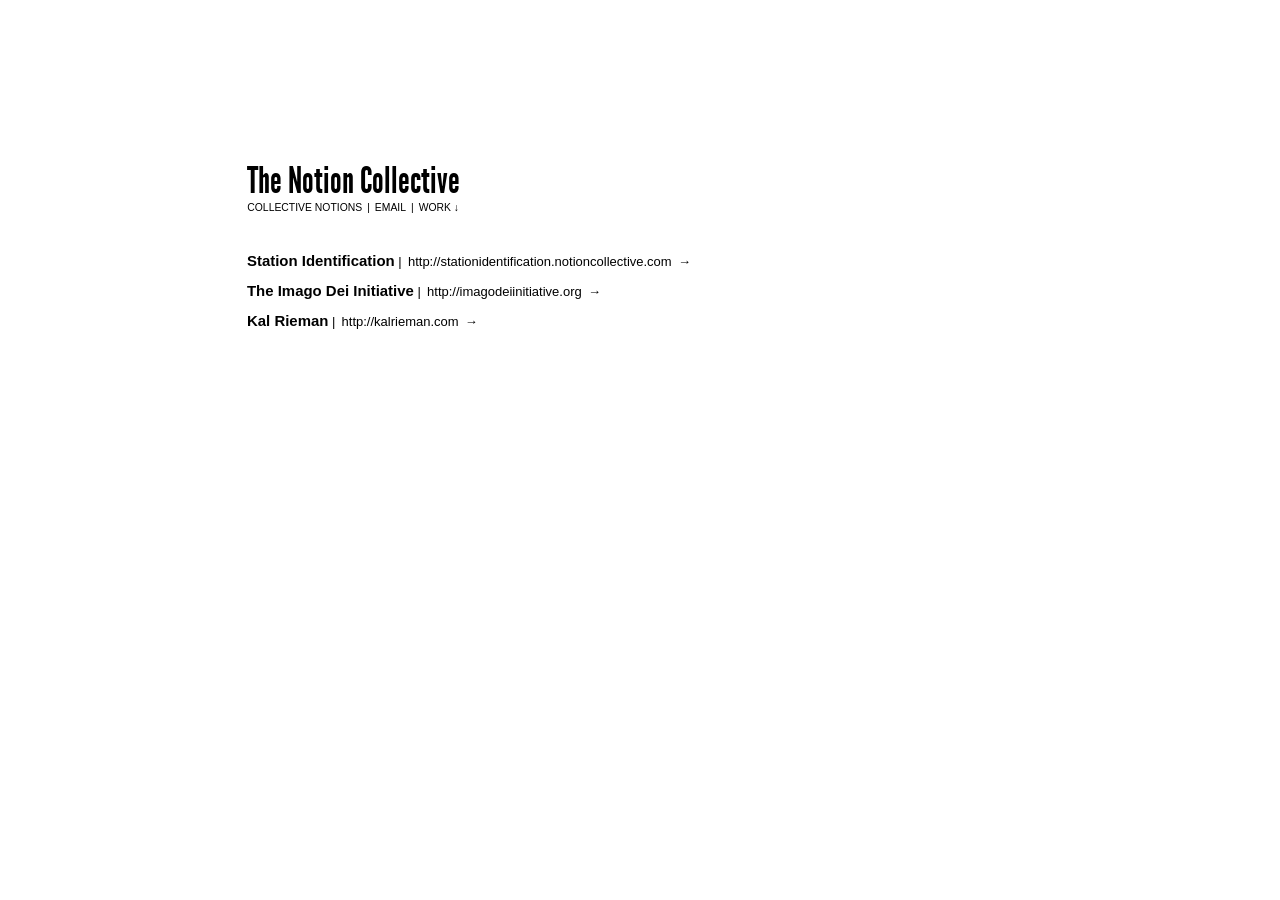
==== index.html @ 07ac953d "First commit" ====
<!DOCTYPE html>

<head>
		<meta http-equiv="content-type" content="text/html; charset=utf-8" />
		<meta name="author" content="Jason Bahling, Andy Dayton, Michael Eckblad, Jonathan Wohl, Candice Heberer" />
		<meta name="copyright" content="The Notion Collective" />
		<meta name="company" content="The Notion Collective" />
		<meta name="description" content="The Notion Collective. Great minds think together." />
		<meta name="keywords" content="art, design, consulting, creative, web development, brooklyn, nyc, collective, notion" />
		<meta name="google-site-verification" content="gkRR3Aqp-dMJk7prea4dMxhvWXp75kalBj8kU04eXpw" />

		
		<title>The Notion Collective</title>

		<script src="js/jquery-1.4.2.min.js" type="text/javascript" charset="utf-8"></script>
		<script src="js/jquery-ui-1.8.2.custom.min.js" type="text/javascript" charset="utf-8"></script>
		
		<script type="text/javascript" charset="utf-8">
			$(function(){
				$('#work_button').click(function(e) {
					e.preventDefault();
					$('#Work').toggle("blind", {}, 1000);
				});
			});
		</script>
		
		<link rel="stylesheet" href="css/main.css" type="text/css" media="screen" charset="utf-8" />
		
</head>

<body>
	
	<!-- activate js styles for auto-hiding -->
	<script type="text/javascript" charset="utf-8">$('body').addClass('js');</script>

	<div id="Container">
		<div id="Header">
			<h1><a href="/" title="that's us!">The Notion Collective</a></h1>
		</div>
		<div id="Nav">
			<a title="get to know us" href="http://notioncollective.tumblr.com">collective notions</a> |
			<a title="send us a message" href="mailto:info@notioncollective.com">email</a> |
			<a title="see what we've been up to" href="#" id="work_button">work &darr;</a>
		</div>
		<div id="Work">
			<ul id="work_list">
				<li><strong>Station Identification</strong> | <a target="_blank" title="our installation on top of Minneapolis' historic Foshay tower" href="http://stationidentification.notioncollective.com">http://stationidentification.notioncollective.com</a> &rarr;</li>
				<li><strong>The Imago Dei Initiative</strong> | <a target="_blank" title="check out our web and branding work for The Imago Dei Initiative" href="http://imagodeiinitiative.org">http://imagodeiinitiative.org</a> &rarr;</li>
				<li><strong>Kal Rieman</strong> | <a target="_blank" title="see Kal Rieman's website" href="http://kalrieman.com">http://kalrieman.com</a> &rarr;</li>
			</ul>
		</div>
	</div>

</body>
</html>
---- css/main.css ----
@font-face {
	font-family: 'LeagueGothicRegular';
	src: url('../fonts/league_gothic-webfont.eot');
	src: local('☺'), url('../fonts/league_gothic-webfont.woff') format('woff'), url('../fonts/league_gothic-webfont.ttf') format('truetype'), url('../fonts/league_gothic-webfont.svg#webfontD7vfotlG') format('svg');
	font-weight: normal;
	font-style: normal;
}


body {
	margin: 0;
	padding: 0;
	text-align: center;
	font-family: Helvetica, Arial, sans-serif;
	font-size: small;
	
}

a, a:link, a:visited {
	text-decoration: none;
	color: #000;
	padding: .2em;
}
a:hover {
	background: #000;
	color: #fff;
}

h1 {
	font-family: 'LeagueGothicRegular',Helvetica, Arial, sans-serif;
	font-weight: normal;
	font-size: 36px;
	margin-bottom: 0;
	/* text-shadow: #ccc 1px 1px 1px; */
}

h1 a, h1 a:link, h1 a:visited {
	padding: 0 .2em;
}

h1 a:hover {
	text-shadow: #333 1px 1px 1px;
}

ul {
	list-style: none;
	padding-left: 0;
}
ul li {
	margin: 1em;
	margin-left: 7px;
}

ul li strong {
	font-size: 115%;
/*	text-shadow: #ddd 1px 1px 1px;*/
}

#Container {
	width: 800px;
	margin: 0px auto;	
	text-align: left;			
}

#Header {
	margin-top: 20%;
}

#Nav {
	margin-left: .5em;
	text-align: left;
	text-transform: uppercase;
	font-size: 80%;
}

#Work {
	margin-top: 3em;
}

body.js #Work { display: none; }
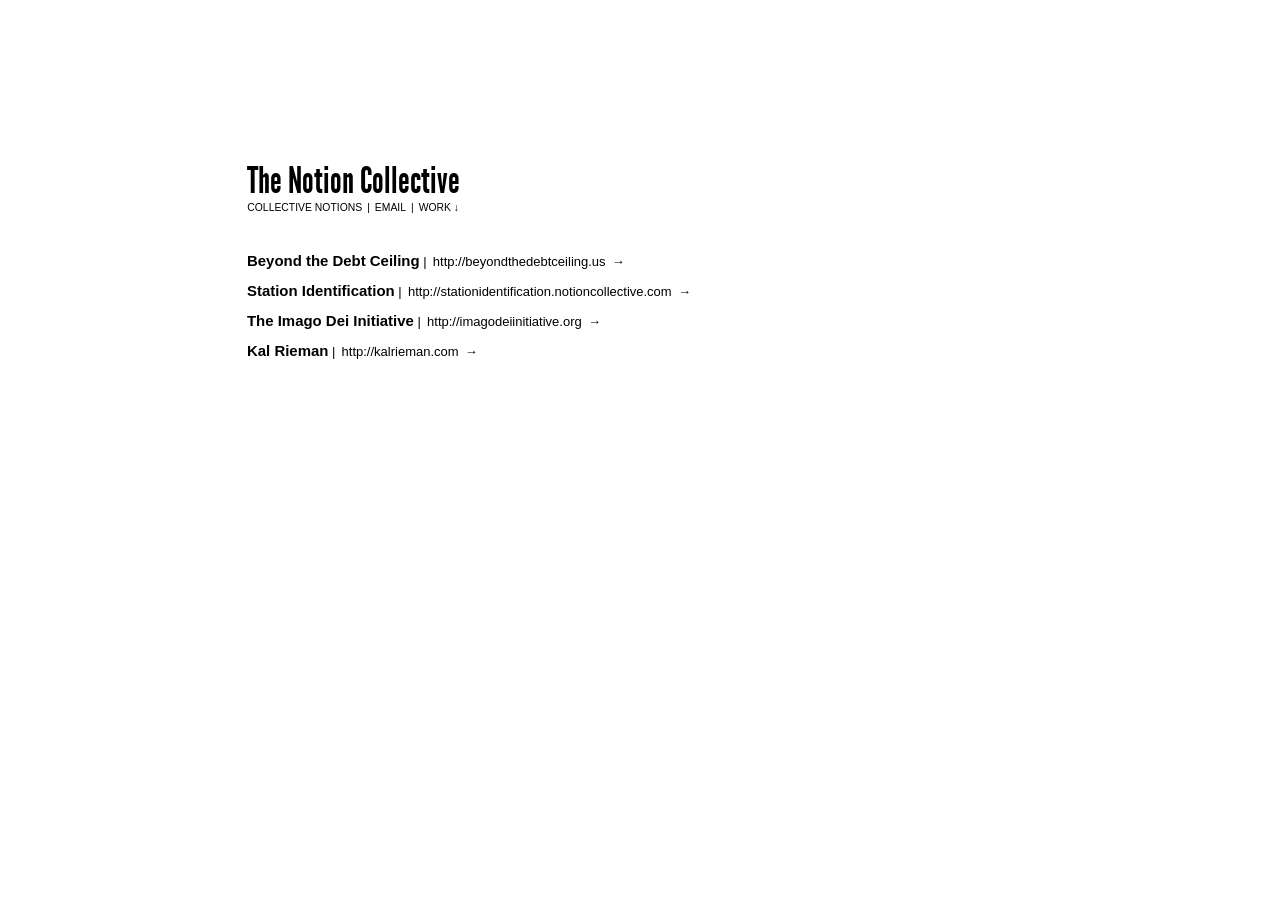
==== commit 2dc36fff: "Added beyondthedebtceiling.us to work" ====
--- a/index.html
+++ b/index.html
@@ -44,6 +44,7 @@
 		</div>
 		<div id="Work">
 			<ul id="work_list">
+				<li><strong>Beyond the Debt Ceiling</strong> | <a target="_blank" title="a website built in response to the ceiling crisis" href="http://beyondthedebtceiling.us">http://beyondthedebtceiling.us</a> &rarr;</li>
 				<li><strong>Station Identification</strong> | <a target="_blank" title="our installation on top of Minneapolis' historic Foshay tower" href="http://stationidentification.notioncollective.com">http://stationidentification.notioncollective.com</a> &rarr;</li>
 				<li><strong>The Imago Dei Initiative</strong> | <a target="_blank" title="check out our web and branding work for The Imago Dei Initiative" href="http://imagodeiinitiative.org">http://imagodeiinitiative.org</a> &rarr;</li>
 				<li><strong>Kal Rieman</strong> | <a target="_blank" title="see Kal Rieman's website" href="http://kalrieman.com">http://kalrieman.com</a> &rarr;</li>
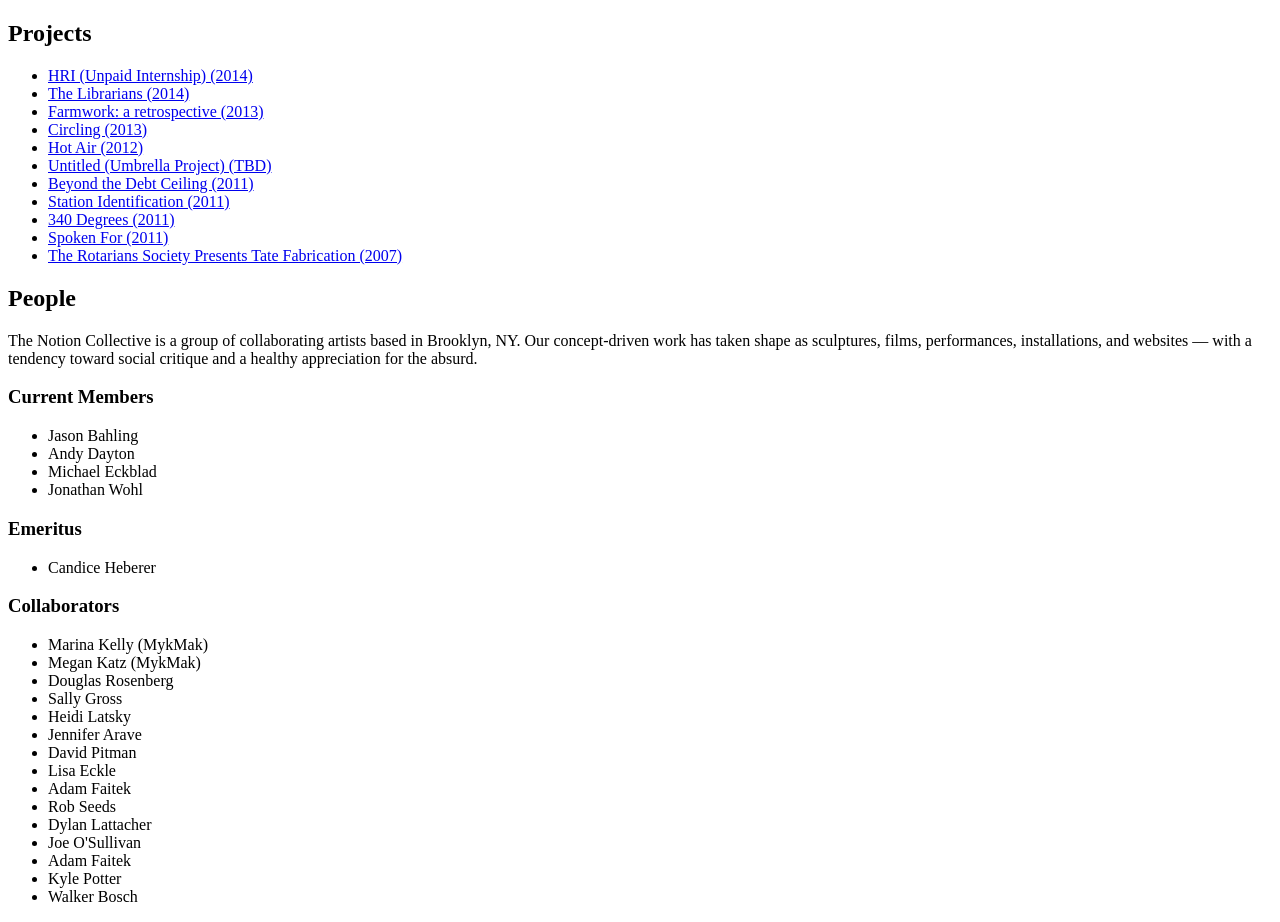
==== commit 927b33c8: "initial draft of newer notion website" ====
--- a/index.html
+++ b/index.html
@@ -1,56 +1,79 @@
-<!DOCTYPE html>
-
-<head>
-		<meta http-equiv="content-type" content="text/html; charset=utf-8" />
-		<meta name="author" content="Jason Bahling, Andy Dayton, Michael Eckblad, Jonathan Wohl, Candice Heberer" />
-		<meta name="copyright" content="The Notion Collective" />
-		<meta name="company" content="The Notion Collective" />
-		<meta name="description" content="The Notion Collective. Great minds think together." />
-		<meta name="keywords" content="art, design, consulting, creative, web development, brooklyn, nyc, collective, notion" />
-		<meta name="google-site-verification" content="gkRR3Aqp-dMJk7prea4dMxhvWXp75kalBj8kU04eXpw" />
-
-		
-		<title>The Notion Collective</title>
-
-		<script src="js/jquery-1.4.2.min.js" type="text/javascript" charset="utf-8"></script>
-		<script src="js/jquery-ui-1.8.2.custom.min.js" type="text/javascript" charset="utf-8"></script>
-		
-		<script type="text/javascript" charset="utf-8">
-			$(function(){
-				$('#work_button').click(function(e) {
-					e.preventDefault();
-					$('#Work').toggle("blind", {}, 1000);
-				});
-			});
-		</script>
-		
-		<link rel="stylesheet" href="css/main.css" type="text/css" media="screen" charset="utf-8" />
-		
-</head>
-
-<body>
-	
-	<!-- activate js styles for auto-hiding -->
-	<script type="text/javascript" charset="utf-8">$('body').addClass('js');</script>
-
-	<div id="Container">
-		<div id="Header">
-			<h1><a href="/" title="that's us!">The Notion Collective</a></h1>
-		</div>
-		<div id="Nav">
-			<a title="get to know us" href="http://notioncollective.tumblr.com">collective notions</a> |
-			<a title="send us a message" href="mailto:info@notioncollective.com">email</a> |
-			<a title="see what we've been up to" href="#" id="work_button">work &darr;</a>
-		</div>
-		<div id="Work">
-			<ul id="work_list">
-				<li><strong>Beyond the Debt Ceiling</strong> | <a target="_blank" title="a website built in response to the ceiling crisis" href="http://beyondthedebtceiling.us">http://beyondthedebtceiling.us</a> &rarr;</li>
-				<li><strong>Station Identification</strong> | <a target="_blank" title="our installation on top of Minneapolis' historic Foshay tower" href="http://stationidentification.notioncollective.com">http://stationidentification.notioncollective.com</a> &rarr;</li>
-				<li><strong>The Imago Dei Initiative</strong> | <a target="_blank" title="check out our web and branding work for The Imago Dei Initiative" href="http://imagodeiinitiative.org">http://imagodeiinitiative.org</a> &rarr;</li>
-				<li><strong>Kal Rieman</strong> | <a target="_blank" title="see Kal Rieman's website" href="http://kalrieman.com">http://kalrieman.com</a> &rarr;</li>
-			</ul>
-		</div>
-	</div>
-
-</body>
+<!doctype html>
+<html lang="en">
+  <head>
+    <meta charset="utf-8" />
+    <title>Index</title>
+  </head>
+  <body>
+    <h2>Projects</h2>
+    <ul>
+      <li>
+        <a href="hri-unpaid-internship.html">HRI (Unpaid Internship) (2014)</a>
+      </li>
+      <li><a href="the-librarians.html">The Librarians (2014)</a></li>
+      <li>
+        <a href="farmwork-a-retrospective.html"
+          >Farmwork: a retrospective (2013)</a
+        >
+      </li>
+      <li><a href="circling.html">Circling (2013)</a></li>
+      <li><a href="hot-air.html">Hot Air (2012)</a></li>
+      <li>
+        <a href="untitled-umbrella-project.html"
+          >Untitled (Umbrella Project) (TBD)</a
+        >
+      </li>
+      <li>
+        <a href="beyond-the-debt-ceiling.html"
+          >Beyond the Debt Ceiling (2011)</a
+        >
+      </li>
+      <li>
+        <a href="station-identification.html">Station Identification (2011)</a>
+      </li>
+      <li><a href="340-degrees.html">340 Degrees (2011)</a></li>
+      <li><a href="spoken-for.html">Spoken For (2011)</a></li>
+      <li>
+        <a href="the-notion-collective-presents-impel.html"
+          >The Rotarians Society Presents Tate Fabrication (2007)</a
+        >
+      </li>
+    </ul>
+    <h2>People</h2>
+    <p>
+      The Notion Collective is a group of collaborating artists based in
+      Brooklyn, NY. Our concept-driven work has taken shape as sculptures,
+      films, performances, installations, and websites — with a tendency toward
+      social critique and a healthy appreciation for the absurd.
+    </p>
+    <h3>Current Members</h3>
+    <ul>
+      <li>Jason Bahling</li>
+      <li>Andy Dayton</li>
+      <li>Michael Eckblad</li>
+      <li>Jonathan Wohl</li>
+    </ul>
+    <h3>Emeritus</h3>
+    <ul>
+      <li>Candice Heberer</li>
+    </ul>
+    <h3>Collaborators</h3>
+    <ul>
+      <li>Marina Kelly (MykMak)</li>
+      <li>Megan Katz (MykMak)</li>
+      <li>Douglas Rosenberg</li>
+      <li>Sally Gross</li>
+      <li>Heidi Latsky</li>
+      <li>Jennifer Arave</li>
+      <li>David Pitman</li>
+      <li>Lisa Eckle</li>
+      <li>Adam Faitek</li>
+      <li>Rob Seeds</li>
+      <li>Dylan Lattacher</li>
+      <li>Joe O'Sullivan</li>
+      <li>Adam Faitek</li>
+      <li>Kyle Potter</li>
+      <li>Walker Bosch</li>
+    </ul>
+  </body>
 </html>
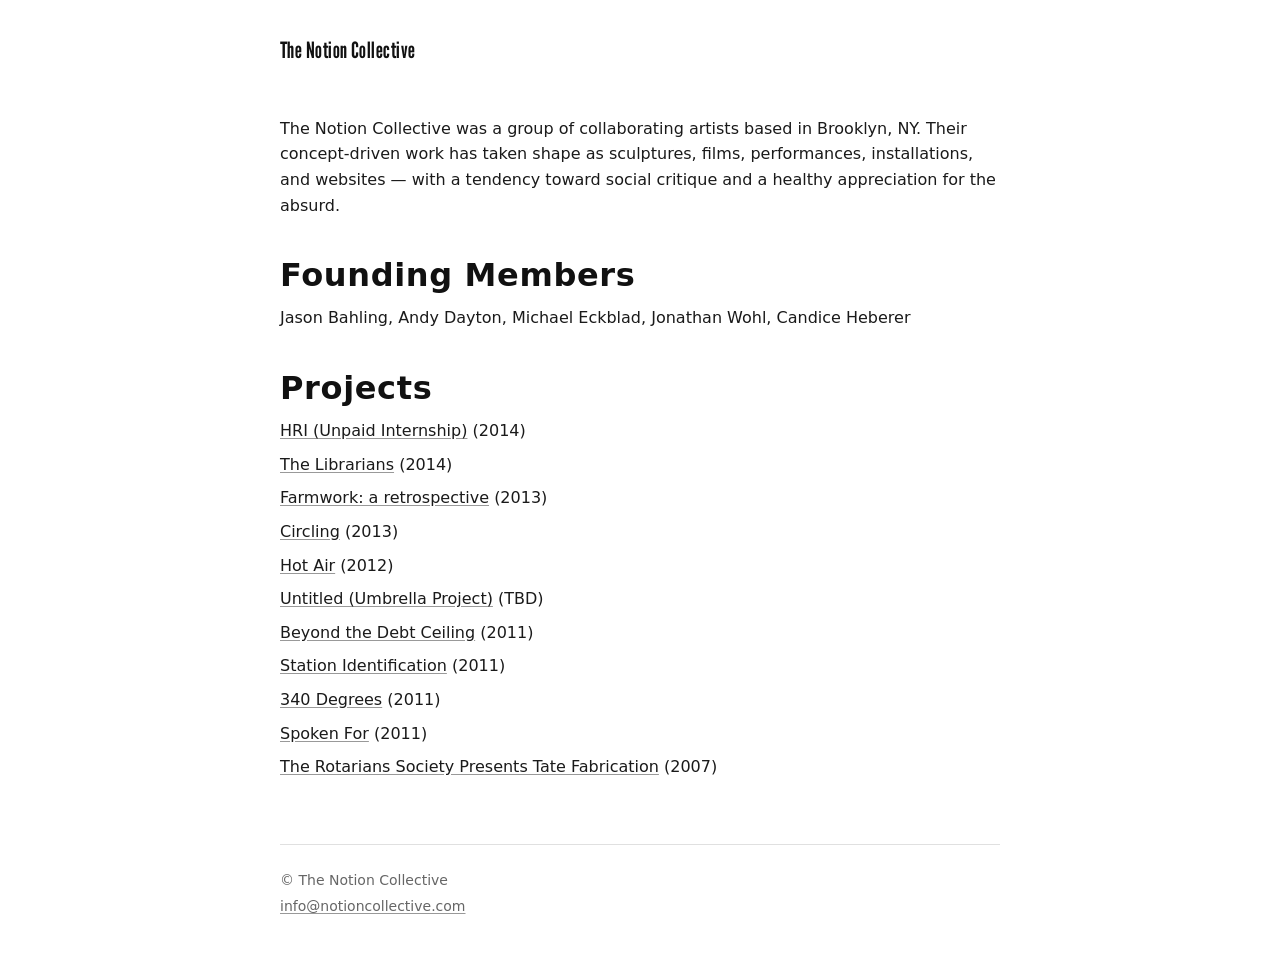
==== commit 32b9b810: "Add some styles" ====
--- a/index.html
+++ b/index.html
@@ -2,78 +2,102 @@
 <html lang="en">
   <head>
     <meta charset="utf-8" />
-    <title>Index</title>
+    <meta name="viewport" content="width=device-width, initial-scale=1" />
+    <title>The Notion Collective</title>
+    <link rel="stylesheet" href="style.css" />
   </head>
   <body>
-    <h2>Projects</h2>
-    <ul>
-      <li>
-        <a href="hri-unpaid-internship.html">HRI (Unpaid Internship) (2014)</a>
-      </li>
-      <li><a href="the-librarians.html">The Librarians (2014)</a></li>
-      <li>
-        <a href="farmwork-a-retrospective.html"
-          >Farmwork: a retrospective (2013)</a
-        >
-      </li>
-      <li><a href="circling.html">Circling (2013)</a></li>
-      <li><a href="hot-air.html">Hot Air (2012)</a></li>
-      <li>
-        <a href="untitled-umbrella-project.html"
-          >Untitled (Umbrella Project) (TBD)</a
-        >
-      </li>
-      <li>
-        <a href="beyond-the-debt-ceiling.html"
-          >Beyond the Debt Ceiling (2011)</a
-        >
-      </li>
-      <li>
-        <a href="station-identification.html">Station Identification (2011)</a>
-      </li>
-      <li><a href="340-degrees.html">340 Degrees (2011)</a></li>
-      <li><a href="spoken-for.html">Spoken For (2011)</a></li>
-      <li>
-        <a href="the-notion-collective-presents-impel.html"
-          >The Rotarians Society Presents Tate Fabrication (2007)</a
-        >
-      </li>
-    </ul>
-    <h2>People</h2>
-    <p>
-      The Notion Collective is a group of collaborating artists based in
-      Brooklyn, NY. Our concept-driven work has taken shape as sculptures,
-      films, performances, installations, and websites — with a tendency toward
-      social critique and a healthy appreciation for the absurd.
-    </p>
-    <h3>Current Members</h3>
-    <ul>
-      <li>Jason Bahling</li>
-      <li>Andy Dayton</li>
-      <li>Michael Eckblad</li>
-      <li>Jonathan Wohl</li>
-    </ul>
-    <h3>Emeritus</h3>
-    <ul>
-      <li>Candice Heberer</li>
-    </ul>
-    <h3>Collaborators</h3>
-    <ul>
-      <li>Marina Kelly (MykMak)</li>
-      <li>Megan Katz (MykMak)</li>
-      <li>Douglas Rosenberg</li>
-      <li>Sally Gross</li>
-      <li>Heidi Latsky</li>
-      <li>Jennifer Arave</li>
-      <li>David Pitman</li>
-      <li>Lisa Eckle</li>
-      <li>Adam Faitek</li>
-      <li>Rob Seeds</li>
-      <li>Dylan Lattacher</li>
-      <li>Joe O'Sullivan</li>
-      <li>Adam Faitek</li>
-      <li>Kyle Potter</li>
-      <li>Walker Bosch</li>
-    </ul>
+    <header class="site-header">
+      <nav class="site-nav">
+        <a href="/">The Notion Collective</a>
+      </nav>
+    </header>
+
+    <main>
+      <section>
+        <p>
+          The Notion Collective was a group of collaborating artists based in
+          Brooklyn, NY. Their concept-driven work has taken shape as sculptures,
+          films, performances, installations, and websites — with a tendency
+          toward social critique and a healthy appreciation for the absurd.
+        </p>
+      </section>
+
+      <section>
+        <h2>Founding Members</h3>
+        <ul class="people-list">
+          <li>Jason Bahling</li>
+          <li>Andy Dayton</li>
+          <li>Michael Eckblad</li>
+          <li>Jonathan Wohl</li>
+          <li>Candice Heberer</li>
+        </ul>
+
+      </section>
+
+      <section>
+        <h2>Projects</h1>
+        <ul class="project-list">
+          <li>
+            <a href="hri-unpaid-internship.html">HRI (Unpaid Internship)</a>
+            <span class="meta">(2014)</span>
+          </li>
+          <li>
+            <a href="the-librarians.html">The Librarians</a>
+            <span class="meta">(2014)</span>
+          </li>
+          <li>
+            <a href="farmwork-a-retrospective.html"
+              >Farmwork: a retrospective</a
+            >
+            <span class="meta">(2013)</span>
+          </li>
+          <li>
+            <a href="circling.html">Circling</a>
+            <span class="meta">(2013)</span>
+          </li>
+          <li>
+            <a href="hot-air.html">Hot Air</a>
+            <span class="meta">(2012)</span>
+          </li>
+          <li>
+            <a href="untitled-umbrella-project.html"
+              >Untitled (Umbrella Project)</a
+            >
+            <span class="meta">(TBD)</span>
+          </li>
+          <li>
+            <a href="beyond-the-debt-ceiling.html">Beyond the Debt Ceiling</a>
+            <span class="meta">(2011)</span>
+          </li>
+          <li>
+            <a href="station-identification.html">Station Identification</a>
+            <span class="meta">(2011)</span>
+          </li>
+          <li>
+            <a href="340-degrees.html">340 Degrees</a>
+            <span class="meta">(2011)</span>
+          </li>
+          <li>
+            <a href="spoken-for.html">Spoken For</a>
+            <span class="meta">(2011)</span>
+          </li>
+          <li>
+            <a href="the-notion-collective-presents-impel.html"
+              >The Rotarians Society Presents Tate Fabrication</a
+            >
+            <span class="meta">(2007)</span>
+          </li>
+        </ul>
+      </section>
+
+    </main>
+
+    <footer class="site-footer">
+      <p>&copy; The Notion Collective</p>
+      <p>
+        <a href="mailto:info@notioncollective.com">info@notioncollective.com</a>
+      </p>
+    </footer>
   </body>
 </html>
--- a/style.css
+++ b/style.css
@@ -0,0 +1,289 @@
+/* Fonts */
+
+@font-face {
+  font-family: "League Gothic";
+  src: url("fonts/LeagueGothic-Regular.woff2") format("woff2");
+  font-weight: 400;
+  font-style: normal;
+  font-display: swap;
+}
+
+@font-face {
+  font-family: "Inter";
+  src: url("fonts/Inter-Regular.woff2") format("woff2");
+  font-weight: 400;
+  font-style: normal;
+  font-display: swap;
+}
+
+@font-face {
+  font-family: "Inter";
+  src: url("fonts/Inter-Medium.woff2") format("woff2");
+  font-weight: 500;
+  font-style: normal;
+  font-display: swap;
+}
+
+@font-face {
+  font-family: "Inter";
+  src: url("fonts/Inter-Bold.woff2") format("woff2");
+  font-weight: 700;
+  font-style: normal;
+  font-display: swap;
+}
+
+/* Reset & Base */
+
+*,
+*::before,
+*::after {
+  box-sizing: border-box;
+  margin: 0;
+  padding: 0;
+}
+
+html {
+  font-size: 100%;
+  -webkit-text-size-adjust: 100%;
+}
+
+body {
+  font-family: "Inter", system-ui, sans-serif;
+  font-weight: 400;
+  line-height: 1.6;
+  color: #1a1a1a;
+  background: #fff;
+  max-width: 48rem;
+  margin: 0 auto;
+  padding: 2rem 1.5rem;
+}
+
+/* Typography */
+
+h1,
+h2,
+h3 {
+  font-weight: 700;
+  line-height: 1.1;
+  letter-spacing: 0.02em;
+  color: #111;
+}
+
+h1 {
+  font-size: 3rem;
+  margin-bottom: 1rem;
+}
+
+h2 {
+  font-size: 2rem;
+  margin-top: 2.5rem;
+  margin-bottom: 0.75rem;
+}
+
+h3 {
+  font-size: 1.4rem;
+  margin-top: 2rem;
+  margin-bottom: 0.5rem;
+}
+
+p {
+  margin-bottom: 1rem;
+}
+
+/* Links */
+
+a {
+  color: #1a1a1a;
+  text-decoration-color: #999;
+  text-underline-offset: 0.15em;
+  transition: text-decoration-color 0.15s;
+}
+
+a:hover {
+  text-decoration-color: #1a1a1a;
+}
+
+/* Navigation */
+
+.site-header {
+  margin-bottom: 3rem;
+}
+
+.site-nav a {
+  font-family: "League Gothic", sans-serif;
+  font-size: 1.4rem;
+  letter-spacing: 0.02em;
+  text-decoration: none;
+  color: #111;
+}
+
+.site-nav a:hover {
+  text-decoration: underline;
+  text-decoration-color: #111;
+}
+
+/* Footer */
+
+.site-footer {
+  margin-top: 4rem;
+  padding-top: 1.5rem;
+  border-top: 1px solid #e0e0e0;
+  font-size: 0.875rem;
+  color: #666;
+}
+
+.site-footer a {
+  color: #666;
+}
+
+.site-footer p {
+  margin-bottom: 0.25rem;
+}
+
+/* Lists */
+
+ul,
+ol {
+  padding-left: 1.25rem;
+  margin-bottom: 1rem;
+}
+
+li {
+  margin-bottom: 0.25rem;
+}
+
+/* Definition Lists (project metadata) */
+
+dl.meta {
+  margin-bottom: 1.5rem;
+  font-size: 0.9375rem;
+  color: #555;
+}
+
+dl.meta dt {
+  display: none;
+}
+
+dl.meta dd {
+  margin-left: 0;
+}
+
+dl.meta dd + dd {
+  margin-top: 0.125rem;
+}
+
+/* Project list on index */
+
+.project-list {
+  list-style: none;
+  padding-left: 0;
+}
+
+.project-list li {
+  margin-bottom: 0.5rem;
+}
+
+.project-list a {
+  font-weight: 500;
+}
+
+/* Collaborators */
+
+.collaborators ul {
+  list-style: none;
+  padding-left: 0;
+}
+
+.collaborators li {
+  display: inline;
+}
+
+.collaborators li:not(:last-child)::after {
+  content: ", ";
+}
+
+/* Project links (read more, view website) */
+
+.project-links {
+  list-style: none;
+  padding-left: 0;
+  margin-top: 1.5rem;
+  display: flex;
+  gap: 1.5rem;
+}
+
+/* People lists on index */
+
+.people-list {
+  list-style: none;
+  padding-left: 0;
+}
+
+.people-list li {
+  display: inline;
+}
+
+.people-list li:not(:last-child)::after {
+  content: ", ";
+}
+
+/* Contact */
+
+address {
+  font-style: normal;
+  margin-bottom: 1.5rem;
+  line-height: 1.8;
+}
+
+form label {
+  display: block;
+  font-size: 0.9375rem;
+  font-weight: 500;
+  margin-bottom: 0.25rem;
+}
+
+form input[type="text"],
+form input[type="email"] {
+  display: block;
+  width: 100%;
+  max-width: 24rem;
+  padding: 0.5rem;
+  margin-bottom: 1rem;
+  border: 1px solid #ccc;
+  border-radius: 2px;
+  font-family: inherit;
+  font-size: 1rem;
+}
+
+form button {
+  font-family: inherit;
+  font-size: 1rem;
+  font-weight: 500;
+  letter-spacing: 0.05em;
+  padding: 0.5rem 1.5rem;
+  background: #1a1a1a;
+  color: #fff;
+  border: none;
+  border-radius: 2px;
+  cursor: pointer;
+}
+
+form button:hover {
+  background: #333;
+}
+
+/* Responsive */
+
+@media (max-width: 600px) {
+  h1 {
+    font-size: 2.25rem;
+  }
+
+  h2 {
+    font-size: 1.6rem;
+  }
+
+  body {
+    padding: 1.5rem 1rem;
+  }
+}
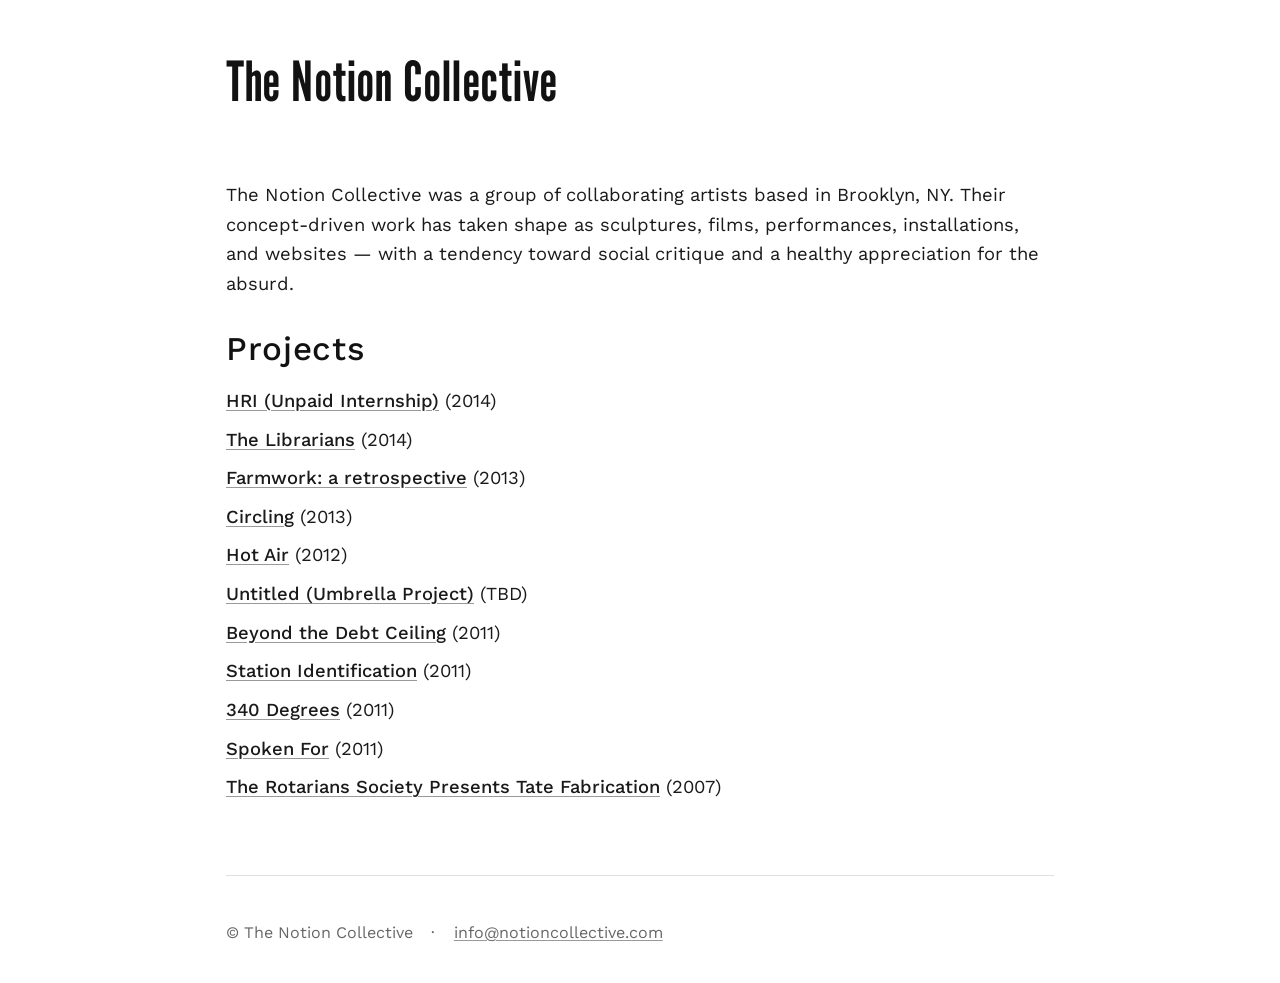
==== commit 00a1aad1: "updates from figma" ====
--- a/index.html
+++ b/index.html
@@ -21,18 +21,6 @@
           films, performances, installations, and websites — with a tendency
           toward social critique and a healthy appreciation for the absurd.
         </p>
-      </section>
-
-      <section>
-        <h2>Founding Members</h3>
-        <ul class="people-list">
-          <li>Jason Bahling</li>
-          <li>Andy Dayton</li>
-          <li>Michael Eckblad</li>
-          <li>Jonathan Wohl</li>
-          <li>Candice Heberer</li>
-        </ul>
-
       </section>
 
       <section>
